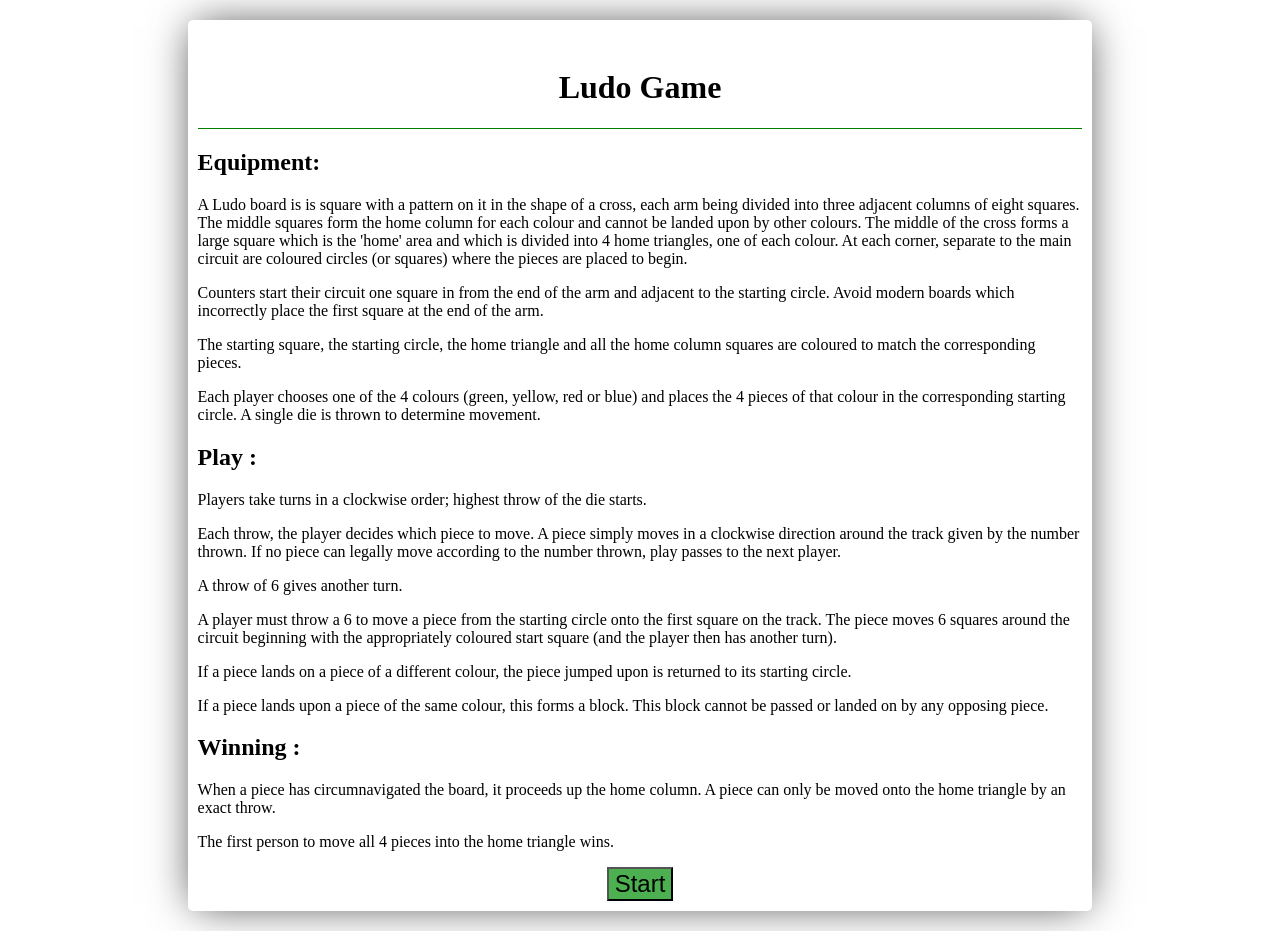
==== index2.html @ ce97106c "Initial commit" ====
<!DOCTYPE html>
<html lang="en">

<head>
  <meta charset="UTF-8" />
  <meta http-equiv="X-UA-Compatible" content="IE=edge" />
  <meta name="viewport" content="width=device-width, initial-scale=1.0" />
  <title>Ludo Game</title>
  
  <style>
    .container {
      display: flex;
      margin: auto;
      margin-top: 20px;
      margin-bottom: 20px;
      padding: 10px;
      align-items: center;
      flex-direction: column;
      width: 70%;
      border-radius: 5px;
      box-shadow: 0px 0px 41px -6px rgba(0, 0, 0, 0.75);
    }

    .start button {
      color:black;
     background-color:#4CAF50;
      font-size: x-large;
    }
    
    
    

    .rules {
      border-top: 1px solid green;
    }
  </style>
</head>

<body>
  <div class="container">
    <div class="logo">
      <img src="./Images/logo.png" alt="" height="200" />
    </div>
   
    <div class="title">
      <h1>Ludo Game</h1>
    </div>
    <div class="rules">

      <h2>Equipment:</h2>
      <p>
        A Ludo board is is square with a pattern on it in the shape of a
        cross, each arm being divided into three adjacent columns of eight
        squares. The middle squares form the home column for each colour and
        cannot be landed upon by other colours. The middle of the cross forms
        a large square which is the 'home' area and which is divided into 4
        home triangles, one of each colour. At each corner, separate to the
        main circuit are coloured circles (or squares) where the pieces are
        placed to begin.
      </p>

      <p>
        Counters start their circuit one square in from the end of the arm and
        adjacent to the starting circle. Avoid modern boards which incorrectly
        place the first square at the end of the arm.
      </p>

      <p>
        The starting square, the starting circle, the home triangle and all
        the home column squares are coloured to match the corresponding
        pieces.
      </p>

      <p>
        Each player chooses one of the 4 colours (green, yellow, red or blue)
        and places the 4 pieces of that colour in the corresponding starting
        circle. A single die is thrown to determine movement.
      </p>

      <h2>Play :</h2>

      <p>
        Players take turns in a clockwise order; highest throw of the die
        starts.
      </p>

      <p>
        Each throw, the player decides which piece to move. A piece simply
        moves in a clockwise direction around the track given by the number
        thrown. If no piece can legally move according to the number thrown,
        play passes to the next player.
      </p>

      <p>A throw of 6 gives another turn.</p>

      <p>
        A player must throw a 6 to move a piece from the starting circle onto
        the first square on the track. The piece moves 6 squares around the
        circuit beginning with the appropriately coloured start square (and
        the player then has another turn).
      </p>

      <p>
        If a piece lands on a piece of a different colour, the piece jumped
        upon is returned to its starting circle.
      </p>

      <p>
        If a piece lands upon a piece of the same colour, this forms a block.
        This block cannot be passed or landed on by any opposing piece.
      </p>

      <h2>Winning :</h2>

      <p>
        When a piece has circumnavigated the board, it proceeds up the home
        column. A piece can only be moved onto the home triangle by an exact
        throw.
      </p>

      <p>
        The first person to move all 4 pieces into the home triangle wins.
      </p>
    </div>
    <div class="start">

       <a href="index3.html"><button>Start</button></a>
     
      
    </div>
  </div>
</body>

</html>
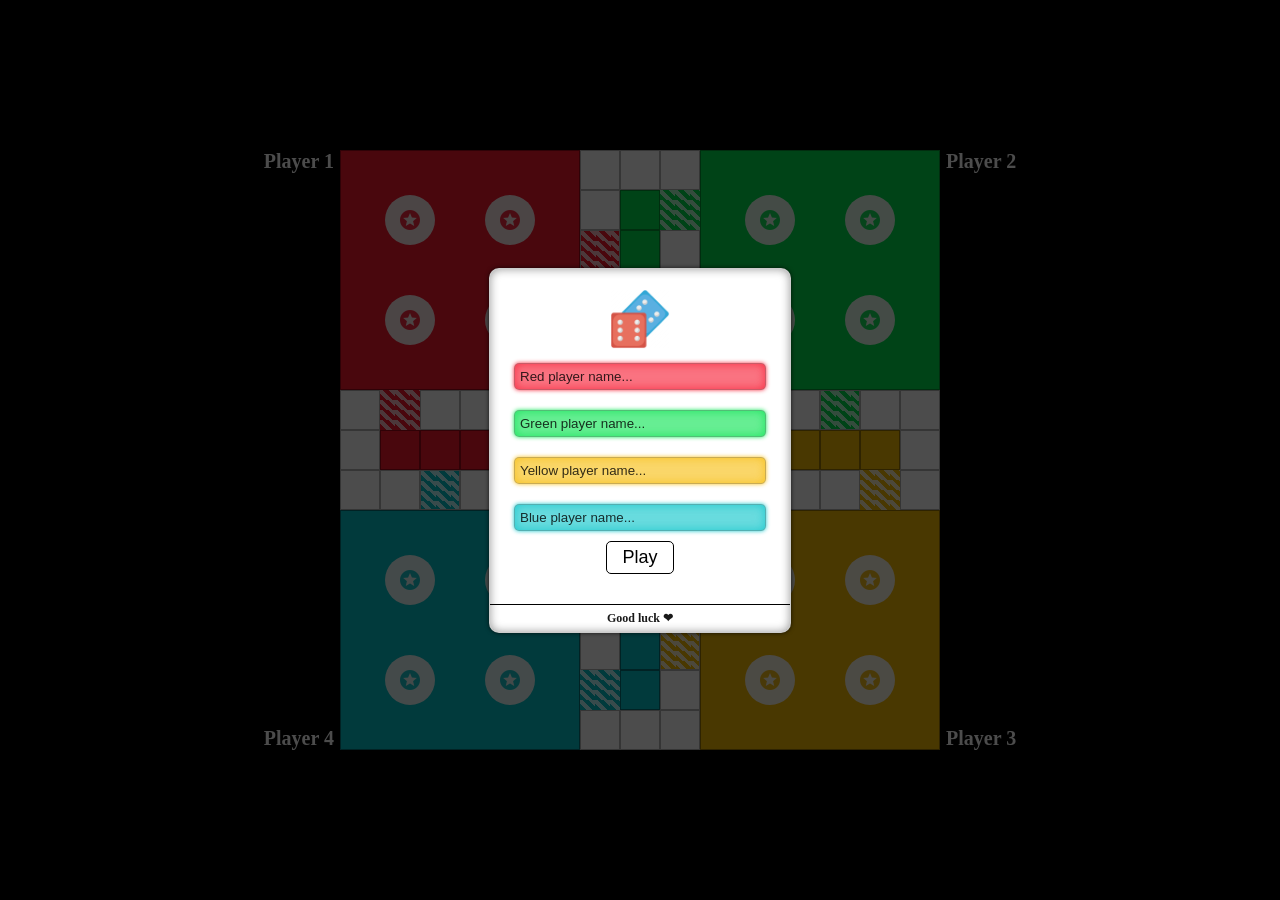
==== commit cc09b121: "Rename index file for deployment" ====
--- a/index2.html
+++ b/index2.html
@@ -1,134 +1,267 @@
 <!DOCTYPE html>
 <html lang="en">
+<head>
+    <meta charset="UTF-8">
+    <title>Ludo Board Game v1.0</title>
+    <link rel="stylesheet" href="main.css">
+    <link rel="stylesheet" href="https://fonts.googleapis.com/icon?family=Material+Icons">
+    <meta name="viewport" content="width=device-width, initial-scale=1.0">
+    <link rel="icon" href="icon.png" type="image/png"/>
+    <link
+    rel="stylesheet"
+    href="https://cdnjs.cloudflare.com/ajax/libs/animate.css/4.0.0/animate.min.css"
+  />
 
-<head>
-  <meta charset="UTF-8" />
-  <meta http-equiv="X-UA-Compatible" content="IE=edge" />
-  <meta name="viewport" content="width=device-width, initial-scale=1.0" />
-  <title>Ludo Game</title>
-  
-  <style>
-    .container {
-      display: flex;
-      margin: auto;
-      margin-top: 20px;
-      margin-bottom: 20px;
-      padding: 10px;
-      align-items: center;
-      flex-direction: column;
-      width: 70%;
-      border-radius: 5px;
-      box-shadow: 0px 0px 41px -6px rgba(0, 0, 0, 0.75);
-    }
+</head>
+<body>
+<audio id="diceSound">
+  <source src="dice.mp3" type="audio/mpeg">
+  Your browser does not support the audio element.
+</audio>
+<audio id="killedSound">
+  <source src="killed.mp3" type="audio/mpeg">
+  Your browser does not support the audio element.
+</audio>
+<audio id="winSound">
+  <source src="win.mp3" type="audio/mpeg">
+  Your browser does not support the audio element.
+</audio>
+<audio id="inoutSound">
+  <source src="inout.mp3" type="audio/mpeg">
+  Your browser does not support the audio element.
+</audio>
+<audio id="stepSound">
+  <source src="step.mp3" type="audio/mpeg">
+  Your browser does not support the audio element.
+</audio>
+  <div class="fixed">
+   <div class="welcome">
+       <div class="setting">
+           <div class="logo">
+               <img src="icon.png" class="logo">
+           </div>
+           <div class="name">
+               <input type="text" class="ri" placeholder="Red player name...">
+               <input type="text" class="gi" placeholder="Green player name...">
+               <input type="text" class="yi" placeholder="Yellow player name...">
+               <input type="text" class="bi" placeholder="Blue player name..."><br>
+               <button class="play">Play</button><br>
+               <span class="note">if only two players playing enter only two names</span>
+           </div>
+           <div class="footer">
+               Good luck ❤ 
+           </div>
+       </div>
+   </div>
+    <div class="mainframe">
+       <div class="diceboard">
+           <div class="info">
+               <span class="playername">
+                  Player 1 
+               </span>
+               <div class="r-dice" onclick="dice(this,0)">
+                   0
+               </div>
+           </div>
+           <div class="info">
+               
+               <div class="b-dice" onclick="dice(this,3)">
+                   0
+               </div>
+               <span class="playername">
+                  Player 4 
+               </span>
+           </div>
+       </div>
+       
+       <div class="mdiceboard">
+           <div class="info">
+               <span class="mplayername">
+                  Player 1 
+               </span>
+               <div class="r-dice" onclick="dice(this,0)">
+                   0
+               </div>
+           </div>
+           <div class="info">
+                <span class="mplayername">
+                  Player 2 
+               </span>
+               <div class="g-dice" onclick="dice(this,1)">
+                   0
+               </div>
+              
+           </div>
+       </div>
+        <div class="ludoboard">
+            <div class="red">
+                <div class="playerzone">
+                <div class="player"><span onclick="movered(this,0)" class="rp r material-icons">stars</span></div>
+                <div class="player"><span onclick="movered(this,1)" class="rp r material-icons">stars</span></div>
+                <div class="player"><span onclick="movered(this,2)" class="rp r material-icons">stars</span></div>
+                <div class="player"><span onclick="movered(this,3)" class="rp r material-icons">stars</span></div>
+                </div>
+            </div>
+            <div class="astep step"></div>
+            <div class="astep step"></div>
+            <div class="astep step"></div>
+            <div class="green">
+                <div class="playerzone">
+                <div class="player"><span onclick="movegreen(this,0)" class="rp g material-icons">stars</span></div>
+                <div class="player"><span onclick="movegreen(this,1)" class="rp g material-icons">stars</span></div>
+                <div class="player"><span onclick="movegreen(this,2)" class="rp g material-icons">stars</span></div>
+                <div class="player"><span onclick="movegreen(this,3)" class="rp g material-icons">stars</span></div>
+                </div>
+            </div>
+            
+            <div class="astep step"></div>
+            <div class="astep greensafe"></div>
+            <div class="astep gstop"></div>
+            <div class="astep step rstop"></div>
+            <div class="astep greensafe"></div>
+            <div class="astep step"></div>
+            <div class="astep step"></div>
+            <div class="astep greensafe"></div>
+            <div class="astep step"></div>
+            <div class="astep step"></div>
+            <div class="astep greensafe"></div>
+            <div class="astep step"></div>
+            <div class="astep step"></div>
+            <div class="astep greensafe"></div>
+            <div class="astep step"></div>
+            
+            <div class="astep step"></div>
+            <div class="astep rstop"></div>
+            <div class="astep step"></div>
+            <div class="astep step"></div>
+            <div class="astep step"></div>
+            <div class="astep step"></div>
+            
+            <div class="centerbox"></div>
+            
+            <div class="astep step"></div>
+            <div class="astep step"></div>
+            <div class="astep step"></div>
+            <div class="astep step gstop"></div>
+            <div class="astep step"></div>
+            <div class="astep step"></div>
+            
+            <div class="astep step"></div>
+            <div class="astep redsafe"></div>
+            <div class="astep redsafe"></div>
+            <div class="astep redsafe"></div>
+            <div class="astep redsafe"></div>
+            <div class="astep redsafe"></div>
+            
+            <div class="astep yellowsafe"></div>
+            <div class="astep yellowsafe"></div>
+            <div class="astep yellowsafe"></div>
+            <div class="astep yellowsafe"></div>
+            <div class="astep yellowsafe"></div>
+            <div class="astep step"></div>
+            
+            <div class="astep step"></div>
+            <div class="astep step"></div>
+            <div class="astep step bstop"></div>
+            <div class="astep step"></div>
+            <div class="astep step"></div>
+            <div class="astep step"></div>
+            
+            <div class="astep step"></div>
+            <div class="astep step"></div>
+            <div class="astep step"></div>
+            <div class="astep step"></div>
+            <div class="astep ystop"></div>
+            <div class="astep step"></div>
+            
+            
+            
+            
+            <div class="blue">
+                <div class="playerzone">
+                <div class="player"><span onclick="moveblue(this,0)" class="rp b b material-icons">stars</span></div>
+                <div class="player"><span onclick="moveblue(this,1)" class="rp b b material-icons">stars</span></div>
+                <div class="player"><span onclick="moveblue(this,2)" class="rp b b material-icons">stars</span></div>
+                <div class="player"><span onclick="moveblue(this,3)" class="rp b b material-icons">stars</span></div>
+                </div>
+            </div>
+            <div class="astep step"></div>
+            <div class="astep bluesafe"></div>
+            <div class="astep step"></div>
+            <div class="yellow">
+                <div class="playerzone">
+                <div class="player"><span onclick="moveyellow(this,0)" class="rp y material-icons">stars</span></div>
+                <div class="player"><span onclick="moveyellow(this,1)" class="rp y material-icons">stars</span></div>
+                <div class="player"><span onclick="moveyellow(this,2)" class="rp y material-icons">stars</span></div>
+                <div class="player"><span onclick="moveyellow(this,3)" class="rp y material-icons">stars</span></div>
+                </div>
+            </div>
+            
+            <div class="astep step"></div>
+            <div class="astep bluesafe"></div>
+            <div class="astep step"></div>
+            <div class="astep step"></div>
+            <div class="astep bluesafe"></div>
+            <div class="astep step"></div>
+            <div class="astep step"></div>
+            <div class="astep bluesafe"></div>
+            <div class="astep step ystop"></div>
+            <div class="astep bstop"></div>
+            <div class="astep bluesafe"></div>
+            <div class="astep step"></div>
+            <div class="astep step"></div>
+            <div class="astep step"></div>
+            <div class="astep step"></div>
+        </div>
+        <div class="diceboard">
+           <div class="info">
+               <span class="playername">
+                  Player 2 
+               </span>
+               <div class="g-dice" onclick="dice(this,1)">
+                   0
+               </div>
+           </div>
+           <div class="info">
+               
+               <div class="y-dice" onclick="dice(this,2)">
+                   0
+               </div>
+               <span class="playername">
+                  Player 3
+               </span>
+           </div>
+       </div>
+       
+       <div class="mdiceboard">
+           <div class="info">
+               
+               <div class="b-dice" onclick="dice(this,3)">
+                   0
+               </div>
+               <span class="mplayername">
+                  Player 4 
+               </span>
+           </div>
+           <div class="info">
+               
+               <div class="y-dice" onclick="dice(this,2)">
+                   0
+               </div>
+               <span class="mplayername">
+                  Player 3
+               </span>
+           </div>
+       </div>
+    </div>
+    <script>
+//    $stepcount = document.getElementsByClassName("astep");
+//        for(i=0;i<$stepcount.length;i++){
+//            $stepcount[i].innerHTML=i;
+//        }
+    </script>
 
-    .start button {
-      color:black;
-     background-color:#4CAF50;
-      font-size: x-large;
-    }
-    
-    
-    
-
-    .rules {
-      border-top: 1px solid green;
-    }
-  </style>
-</head>
-
-<body>
-  <div class="container">
-    <div class="logo">
-      <img src="./Images/logo.png" alt="" height="200" />
+<script src="game.js"></script>
     </div>
-   
-    <div class="title">
-      <h1>Ludo Game</h1>
-    </div>
-    <div class="rules">
-
-      <h2>Equipment:</h2>
-      <p>
-        A Ludo board is is square with a pattern on it in the shape of a
-        cross, each arm being divided into three adjacent columns of eight
-        squares. The middle squares form the home column for each colour and
-        cannot be landed upon by other colours. The middle of the cross forms
-        a large square which is the 'home' area and which is divided into 4
-        home triangles, one of each colour. At each corner, separate to the
-        main circuit are coloured circles (or squares) where the pieces are
-        placed to begin.
-      </p>
-
-      <p>
-        Counters start their circuit one square in from the end of the arm and
-        adjacent to the starting circle. Avoid modern boards which incorrectly
-        place the first square at the end of the arm.
-      </p>
-
-      <p>
-        The starting square, the starting circle, the home triangle and all
-        the home column squares are coloured to match the corresponding
-        pieces.
-      </p>
-
-      <p>
-        Each player chooses one of the 4 colours (green, yellow, red or blue)
-        and places the 4 pieces of that colour in the corresponding starting
-        circle. A single die is thrown to determine movement.
-      </p>
-
-      <h2>Play :</h2>
-
-      <p>
-        Players take turns in a clockwise order; highest throw of the die
-        starts.
-      </p>
-
-      <p>
-        Each throw, the player decides which piece to move. A piece simply
-        moves in a clockwise direction around the track given by the number
-        thrown. If no piece can legally move according to the number thrown,
-        play passes to the next player.
-      </p>
-
-      <p>A throw of 6 gives another turn.</p>
-
-      <p>
-        A player must throw a 6 to move a piece from the starting circle onto
-        the first square on the track. The piece moves 6 squares around the
-        circuit beginning with the appropriately coloured start square (and
-        the player then has another turn).
-      </p>
-
-      <p>
-        If a piece lands on a piece of a different colour, the piece jumped
-        upon is returned to its starting circle.
-      </p>
-
-      <p>
-        If a piece lands upon a piece of the same colour, this forms a block.
-        This block cannot be passed or landed on by any opposing piece.
-      </p>
-
-      <h2>Winning :</h2>
-
-      <p>
-        When a piece has circumnavigated the board, it proceeds up the home
-        column. A piece can only be moved onto the home triangle by an exact
-        throw.
-      </p>
-
-      <p>
-        The first person to move all 4 pieces into the home triangle wins.
-      </p>
-    </div>
-    <div class="start">
-
-       <a href="index3.html"><button>Start</button></a>
-     
-      
-    </div>
-  </div>
 </body>
-
 </html>
--- a/main.css
+++ b/main.css
@@ -0,0 +1,389 @@
+
+@import "dice.css";
+body{
+    margin:0px;
+    font-family: Serif;
+    color:rgba(255,255,255,255);
+    font-weight:bold;
+    
+     -webkit-user-select: none;
+     -moz-user-select: -moz-none;
+      -ms-user-select: none;
+          user-select: none;
+    background-color: black;
+background-size: 56.57px 56.57px;
+}
+
+
+.mainframe{
+    display: flex;
+    height:100vh;
+    justify-content: center;
+    align-items: center;
+
+}
+.welcome{
+    background-color:rgba(0,0,0,0.7);
+    z-index:+99;
+    width:100vw;
+    height:100vh;
+    position: absolute;
+    display: flex;
+    justify-content: center;
+    align-items: center;
+}
+.welcome .setting{
+    width:300px;
+    background-color: white;
+    text-align: center;
+    padding-top:20px;
+    border-radius: 10px;
+    box-shadow: 0px 0px 4px rgba(0,0,0,0.7),inset 0px 0px 10px rgba(0,0,0,0.4);
+    border:0.5px solid rgba(0,0,0,0.2);
+}
+.setting .name{
+    padding-bottom: 12px;
+    border-bottom: 0.5px solid black;
+}
+.setting .footer{
+    font-size: 12px;
+    color: #00e34c;
+    font-weight: bold;
+    font-family:serif;
+    padding: 6px 0px;
+    color:rgba(0,0,0,0.9);
+}
+.welcome .setting .name input{
+    border-radius: 5px;
+    padding:5px;
+    outline:none;
+    width:80%;
+    margin:10px 0px;
+}
+
+.play{
+    outline: none;
+    border:0.5px solid black;
+    font-size: 18px;
+    padding:5px 15px;
+    border-radius: 5px;
+    background-color: rgba(0,0,0,0);
+    cursor:pointer;
+}
+.play:hover{
+    background-color: rgba(0,0,0,0.2);
+}
+.ri{
+    background-color:rgba(247, 22, 45,0.6);
+    border:0.5px solid rgba(0,0,0,0.2);
+    box-shadow: 0px 0px 4px rgba(247, 22, 45,0.9),inset 0px 0px 10px rgba(247, 22, 45,0.7);
+}
+
+.gi{
+    background-color:rgba(0, 227, 76,0.6);
+    border:0.5px solid rgba(0,0,0,0.2);
+    box-shadow: 0px 0px 4px rgba(0, 227, 76,0.9),inset 0px 0px 10px rgba(0, 227, 76,0.7);
+}
+
+.yi{
+    background-color:rgba(247, 187, 5,0.6);
+    border:0.5px solid rgba(0,0,0,0.2);
+    box-shadow: 0px 0px 4px rgba(247, 187, 5,0.9),inset 0px 0px 10px rgba(247, 187, 5,0.7);
+}
+
+.bi{
+    background-color:rgba(4, 195, 201, 0.6);
+    border:0.5px solid rgba(0,0,0,0.2);
+    box-shadow: 0px 0px 4px rgba(4, 195, 201,0.9),inset 0px 0px 10px rgba(4, 195, 201,0.7);
+}
+input::placeholder{
+    color:rgba(0,0,0,0.8);
+}
+.note{
+    font-size: 11px;
+    padding: 5px 4px;
+}
+.welcome .setting .logo img{
+    width:20%;
+}
+
+.ludoboard{
+    background-color: white;
+    border:0.5px solid black;
+    width:600px;
+    height:600px;
+    display: grid;
+    grid-template-columns: repeat(15,40px);
+    grid-template-rows: repeat(15,40px);
+}
+
+.playername{
+    font-size:20px;
+}
+
+.diceboard{
+    margin:5px;
+    display: flex;
+    flex-direction: column;
+    height:600px;
+    justify-content: space-between;
+}
+.mdiceboard{
+    display: none;
+}
+.diceboard .info{
+    display: flex;
+    flex-direction: column;
+    align-items: center;
+}
+.centerbox{
+    grid-column: 7/10;
+    grid-row: 7/10;
+    width:0px;
+    height:0px;
+    border-top:60px solid #00e34c;
+    border-bottom:60px solid #04c3c9 ;
+    border-left:60px solid #f7162d;
+    border-right:60px solid #f7bb05 ;
+}
+.red{
+    display: flex;
+    justify-content: center;
+    align-items: center;
+background-color: #f7162d;
+border:0.5px solid #9e0616;
+    grid-column: 1/7;
+    grid-row: 1/7;
+}
+.redsafe{
+background-color: #f7162d;
+border:0.5px solid #9e0616;
+}
+.playerzone{
+    display: grid;
+    grid-template-columns: 1fr 1fr;
+    grid-gap: 50px;
+    overflow:hidden;
+}
+.crown{
+    grid-column: 1/3;
+    
+}
+.player{
+    display: flex;
+    justify-content: center;
+    align-items: center;
+    border-radius:50%;
+    background-color: white;
+    opacity:0.9;
+    width:50px;
+    height:50px;
+}
+.green{
+    display: flex;
+    justify-content: center;
+    align-items: center;
+  background-color:#00e34c ;
+border:0.5px solid #039634;
+    grid-column: 10/16;
+    grid-row: 1/7;
+}
+.greensafe{
+  background-color:#00e34c ;
+border:0.5px solid #039634;  
+}
+.step{
+    border:0.5px solid #b3b3b3;
+}
+.blue{
+    display: flex;
+    justify-content: center;
+    align-items: center;
+     background-color:#04c3c9 ;
+border:0.5px solid #027478;
+    grid-column: 1/7;
+    grid-row: 10/16;
+}
+.bluesafe{
+    background-color:#04c3c9 ;
+border:0.5px solid #027478;
+}
+.yellow{
+    display: flex;
+    justify-content: center;
+    align-items: center;
+     background-color:#f7bb05;
+border:0.5px solid #9c7605;  
+    grid-column: 10/16;
+    grid-row: 10/16;
+}
+.yellowsafe{
+     background-color:#f7bb05 ;
+border:0.5px solid #9c7605;  
+}
+.astep{
+    display: flex;
+    justify-content: center;
+    align-items: center;
+    overflow:hidden;
+    position: relative;
+}
+
+.rp{
+    animation-timing-function: linear;
+    animation-iteration-count: infinite;
+}
+.astep span:nth-child(1){
+    top:0px;
+}
+.astep span:nth-child(2){
+    top:4px;
+}
+.astep span:nth-child(3){
+    top:8px;
+}
+.astep span:nth-child(4){
+    top:12px;
+}
+.astep span:nth-child(5){
+    top:16px;
+}
+.astep span:nth-child(6){
+    top:20px;
+}
+.astep span:only-child{
+    top:auto;
+}
+/*
+.astep::-webkit-scrollbar {
+  width:0px;
+}
+*/
+
+.rp{
+    position: absolute;
+    display: inline-block;
+    cursor: pointer;
+    background-color: white;
+    border-radius:50%;
+}
+
+.rp:hover{
+    border-radius: 50%;
+    border:0.5px solid red;
+}
+
+.r{
+    color:#f7162d;
+}
+.g{
+    color:#00e34c;
+}
+.b{
+    color:#04c3c9;
+}
+.y{
+    color:#f7bb05;
+}
+
+.material-icons{
+    opacity:0.9;
+    font-size: 30px;
+}
+
+.rstop{
+    background-image: linear-gradient(45deg, #f7162d 25%, #ffbdc4 25%, #ffbdc4 50%, #f7162d 50%, #f7162d 75%, #ffbdc4 75%, #ffbdc4 100%);
+background-size: 15px 10px;
+}
+.gstop{
+  background-image: linear-gradient(45deg, #00e34c 25%, #b0ffcc 25%, #b0ffcc 50%, #00e34c 50%, #00e34c 75%, #b0ffcc 75%, #b0ffcc 100%);
+background-size: 15px 10px;  
+}
+.ystop{
+    background-image: linear-gradient(45deg, #f7bb05 25%, #fff2c7 25%, #fff2c7 50%, #f7bb05 50%, #f7bb05 75%, #fff2c7 75%, #fff2c7 100%);
+background-size: 15px 10px;
+}
+.bstop{
+background-image: linear-gradient(45deg, #04c3c9 25%, #bdfdff 25%, #bdfdff 50%, #04c3c9 50%, #04c3c9 75%, #bdfdff 75%, #bdfdff 100%);
+background-size: 15px 10px;    
+}
+
+.winner-r{
+    width:100%;
+    height: 100px;
+    background-image: url(crown.png);
+}
+
+
+@media only screen and (max-width: 600px) {
+    .fixed{
+    position: fixed;
+}
+    .mainframe{
+    flex-direction: column;
+}
+    .diceboard{
+        display: none;
+    }
+    
+    
+    .mdiceboard{
+    display: flex;
+    flex-direction: row;
+        width: 100vw;
+    justify-content: space-between;
+        margin:10px 0px;
+}
+.mdiceboard .info{
+    display: flex;
+    flex-direction: column;
+    align-items: center;
+}
+/*
+    .r-dice,.g-dice,b-dice,{
+        display: none;
+    }
+*/
+.ludoboard{
+    background-color: white;
+    border:0.5px solid black;
+    width:100vw;
+    height:100vw;
+    display: grid;
+    grid-template-columns: repeat(15,1fr);
+    grid-template-rows: repeat(15,1fr);
+}
+    .centerbox{
+        height: 100%;
+        width: 100%;
+    grid-column: 7/10;
+    grid-row: 7/10;
+/*   background-color: aqua;*/
+        background-image: url(center.jpg);
+        background-size: cover;
+    border:0px solid red;
+}
+    .playerzone{
+    display: grid;
+    grid-template-columns: 1fr 1fr;
+    grid-gap: 16px;
+    overflow:hidden;
+}
+.crown{
+    grid-column: 1/3;
+    width:90%;
+    align-self: center;
+    align-items: center;
+    
+}
+.player{
+    display: flex;
+    justify-content: center;
+    align-items: center;
+    border-radius:50%;
+    background-color: white;
+    opacity:0.9;
+    width:1fr;
+    height:1fr;
+}
+}
